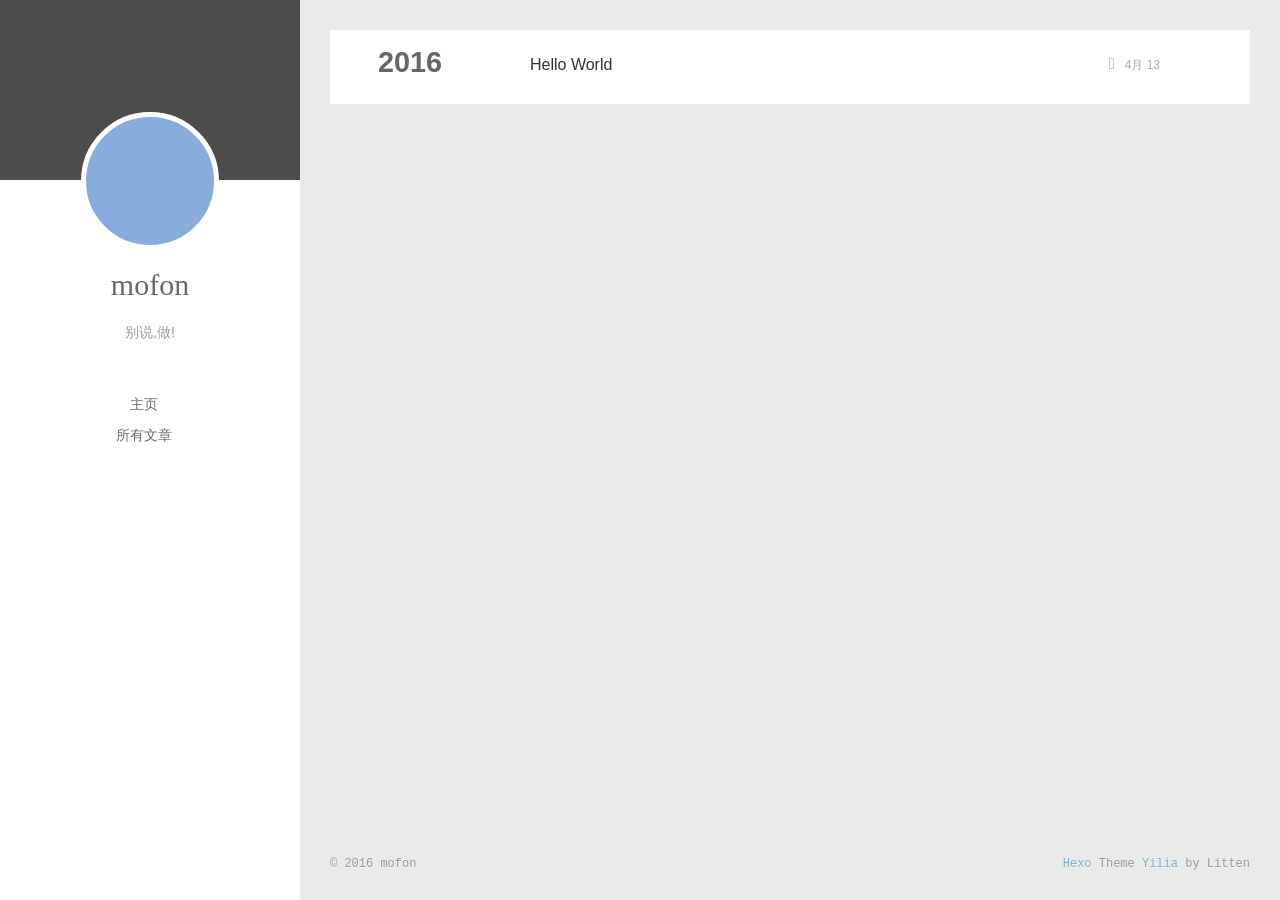
==== archives/index.html @ 3d0921af "Site updated: 2016-04-13 17:43:45" ====
<!DOCTYPE html>
<html>
<head>
  <meta charset="utf-8">
  
  <meta http-equiv="X-UA-Compatible" content="IE=edge" >
  <title>Archives | mofon Blog</title>
  <meta name="viewport" content="width=device-width, initial-scale=1, maximum-scale=1">
  <meta name="description">
<meta property="og:type" content="website">
<meta property="og:title" content="mofon Blog">
<meta property="og:url" content="http://www.mofon.top/archives/index.html">
<meta property="og:site_name" content="mofon Blog">
<meta property="og:description">
<meta name="twitter:card" content="summary">
<meta name="twitter:title" content="mofon Blog">
<meta name="twitter:description">
  
    <link rel="alternative" href="/atom.xml" title="mofon Blog" type="application/atom+xml">
  
  
    <link rel="icon" href="/img/head.jpg">
  
  <link rel="stylesheet" href="/css/style.css">
</head>

<body>
  <div id="container">
    <div class="left-col">
    <div class="overlay"></div>
<div class="intrude-less">
	<header id="header" class="inner">
		<a href="/" class="profilepic">
			
			<img lazy-src="/img/head.jpg" class="js-avatar">
			
		</a>

		<hgroup>
		  <h1 class="header-author"><a href="/">mofon</a></h1>
		</hgroup>

		
		<p class="header-subtitle">别说,做!</p>
		

		

		<div class="switch-area">
			<div class="switch-wrap">
				<section class="switch-part switch-part1">
					<nav class="header-menu">
						<ul>
						
							<li><a href="/">主页</a></li>
				        
							<li><a href="/archives">所有文章</a></li>
				        
						</ul>
					</nav>
					<nav class="header-nav">
						<div class="social">
							
						</div>
					</nav>
				</section>
				
				
				
				

				
			</div>
		</div>
	</header>				
</div>

    </div>
    <div class="mid-col">
      <nav id="mobile-nav">
  	<div class="overlay">
  		<div class="slider-trigger"></div>
  		<h1 class="header-author js-mobile-header hide">mofon</h1>
  	</div>
	<div class="intrude-less">
		<header id="header" class="inner">
			<div class="profilepic">
			
				<img lazy-src="/img/head.jpg" class="js-avatar">
			
			</div>
			<hgroup>
			  <h1 class="header-author">mofon</h1>
			</hgroup>
			
			<p class="header-subtitle">别说,做!</p>
			
			<nav class="header-menu">
				<ul>
				
					<li><a href="/">主页</a></li>
		        
					<li><a href="/archives">所有文章</a></li>
		        
		        <div class="clearfix"></div>
				</ul>
			</nav>
			<nav class="header-nav">
				<div class="social">
					
				</div>
			</nav>
		</header>				
	</div>
</nav>

      <div class="body-wrap">
  
  
    
    
      
      
      <section class="archives-wrap">
        <div class="archive-year-wrap">
          <a href="/archives/2016" class="archive-year">2016</a>
        </div>
        <div class="archives">
    
    <article class="archive-article archive-type-post">
  <div class="archive-article-inner">
    <header class="archive-article-header">
      	<div class="article-meta">
	      	<a href="/2016/04/13/hello-world/" class="archive-article-date">
  	<time datetime="2016-04-13T06:57:53.648Z" itemprop="datePublished">4月 13</time>
</a>
        </div>
    	 
  
    <h1 itemprop="name">
      <a class="archive-article-title" href="/2016/04/13/hello-world/">Hello World</a>
    </h1>
  

        <div class="article-info info-on-right">
          
          

        </div>
        <div class="clearfix"></div>
    </header>
  </div>
</article>
  
  
    </div></section>
  

    


</div>
      <footer id="footer">
  <div class="outer">
    <div id="footer-info">
    	<div class="footer-left">
    		&copy; 2016 mofon
    	</div>
      	<div class="footer-right">
      		<a href="http://hexo.io/" target="_blank">Hexo</a>  Theme <a href="https://github.com/litten/hexo-theme-yilia" target="_blank">Yilia</a> by Litten
      	</div>
    </div>
  </div>
</footer>
    </div>
    
  <link rel="stylesheet" href="/fancybox/jquery.fancybox.css">


<script>
	var yiliaConfig = {
		fancybox: true,
		mathjax: true,
		animate: true,
		isHome: false,
		isPost: false,
		isArchive: true,
		isTag: false,
		isCategory: false,
		open_in_new: false
	}
</script>
<script src="http://7.url.cn/edu/jslib/comb/require-2.1.6,jquery-1.9.1.min.js"></script>
<script src="/js/main.js"></script>






<script type="text/x-mathjax-config">
MathJax.Hub.Config({
    tex2jax: {
        inlineMath: [ ['$','$'], ["\\(","\\)"]  ],
        processEscapes: true,
        skipTags: ['script', 'noscript', 'style', 'textarea', 'pre', 'code']
    }
});

MathJax.Hub.Queue(function() {
    var all = MathJax.Hub.getAllJax(), i;
    for(i=0; i < all.length; i += 1) {
        all[i].SourceElement().parentNode.className += ' has-jax';                 
    }       
});
</script>

<script type="text/javascript" src="http://cdn.mathjax.org/mathjax/latest/MathJax.js?config=TeX-AMS-MML_HTMLorMML">
</script>


  </div>
</body>
</html>
---- css/style.css ----
body {
  width: 100%;
}
body:before,
body:after {
  content: "";
  display: table;
}
body:after {
  clear: both;
}
@font-face {
  font-family: 'FontAwesome';
  src: url("fonts/fontawesome-webfont.eot");
  src: url("fonts/fontawesome-webfont.eot?#iefix") format("embedded-opentype"), url("fonts/fontawesome-webfont.woff") format("woff"), url("fonts/fontawesome-webfont.ttf") format("truetype"), url("fonts/fontawesome-webfont.svgz#FontAwesomeRegular") format("svg"), url("fonts/fontawesome-webfont.svg#FontAwesomeRegular") format("svg");
  font-weight: normal;
  font-style: normal;
}
html,
body,
div,
span,
applet,
object,
iframe,
h1,
h2,
h3,
h4,
h5,
h6,
p,
blockquote,
pre,
a,
abbr,
acronym,
address,
big,
cite,
code,
del,
dfn,
em,
img,
ins,
kbd,
q,
s,
samp,
small,
strike,
strong,
sub,
sup,
tt,
var,
dl,
dt,
dd,
ol,
ul,
li,
fieldset,
form,
label,
legend,
table,
caption,
tbody,
tfoot,
thead,
tr,
th,
td {
  margin: 0;
  padding: 0;
  border: 0;
  outline: 0;
  font-weight: inherit;
  font-style: inherit;
  font-family: inherit;
  font-size: 100%;
  vertical-align: baseline;
}
body {
  line-height: 1;
  color: #000;
  background: #fff;
}
ol,
ul {
  list-style: none;
}
table {
  border-collapse: separate;
  border-spacing: 0;
  vertical-align: middle;
}
caption,
th,
td {
  text-align: left;
  font-weight: normal;
  vertical-align: middle;
}
a img {
  border: none;
}
ol {
  list-style: decimal;
  padding-left: 20px;
}
ul {
  list-style: none;
}
input,
button {
  margin: 0;
  padding: 0;
}
input::-moz-focus-inner,
button::-moz-focus-inner {
  border: 0;
  padding: 0;
}
@font-face {
  font-family: FontAwesome;
  font-style: normal;
  font-weight: normal;
  src: url("fonts/fontawesome-webfont.eot?v=#4.0.3");
  src: url("fonts/fontawesome-webfont.eot?#iefix&v=#4.0.3") format("embedded-opentype"), url("fonts/fontawesome-webfont.woff?v=#4.0.3") format("woff"), url("fonts/fontawesome-webfont.ttf?v=#4.0.3") format("truetype"), url("fonts/fontawesome-webfont.svg#fontawesomeregular?v=#4.0.3") format("svg");
}
html,
body,
#container {
  height: 100%;
}
body {
  font-family: "微软雅黑", "HelveticaNeue-Light", "Helvetica Neue Light", "Helvetica Neue", Helvetica, Arial, sans-serif;
  font-size: 16px;
  background: #fff;
  color: rgba(0,0,0,0.6);
  -webkit-overflow-scrolling: touch;
}
h1,
h2,
h3 {
  display: block;
}
h1 {
  font-size: 1.5em;
}
h2 {
  font-size: 1.3em;
}
h3 {
  font-size: 1.1em;
}
h4,
h5,
h6 {
  font-size: 1em;
}
a {
  text-decoration: none;
  outline-width: 0;
  color: #258fb8;
  outline: none;
}
.alignleft {
  float: left;
}
.alignright {
  float: right;
}
.clearfix {
  *zoom: 1;
}
.clearfix:after {
  content: "";
  display: table;
  clear: both;
}
.inner {
  width: 1000px;
  margin: 0 auto;
}
.hide {
  display: none;
}
@media screen and (max-width: 1040px) {
  .inner {
    width: 100%;
  }
}
#container {
  position: relative;
  min-height: 100%;
}
#container #mobile-nav {
  display: none;
}
#container #mobile-nav .overlay {
  height: 110px;
  position: absolute;
  width: 100%;
  background: #4d4d4d;
}
#container #mobile-nav .overlay.fixed {
  position: fixed;
  height: 42px;
  z-index: 99;
}
#container #mobile-nav #header {
  padding: 10px 0 0 0;
}
#container #mobile-nav #header .profilepic {
  display: block;
  position: relative;
  z-index: 100;
}
#container #mobile-nav #header .header-menu {
  height: auto;
  margin: 10px;
}
#container #mobile-nav #header .header-menu ul {
  text-align: center;
  cursor: default;
}
#container #mobile-nav #header .header-menu li {
  display: inline-block;
  margin: 3px;
}
#container .left-col {
  background: #fff;
  width: 300px;
  position: fixed;
  opacity: 1;
  -webkit-transition: all 0.2s ease-in;
  -moz-transition: all 0.2s ease-in;
  -ms-transition: all 0.2s ease-in;
  transition: all 0.2s ease-in;
  height: 100%;
}
#container .left-col .overlay {
  width: 100%;
  height: 180px;
  background-color: #000;
  position: absolute;
  opacity: 0.7;
}
#container .left-col .intrude-less {
  width: 76%;
  text-align: center;
  margin: 112px auto 0;
}
#container .mid-col {
  position: absolute;
  right: 0;
  min-height: 100%;
  background: #eaeaea;
  left: 300px;
  width: auto;
}
@media screen and (max-width: 800px) {
  #container .left-col {
    display: none;
  }
  #container .mid-col {
    left: 0;
  }
  #container #header .header-nav {
    position: relative;
  }
  #container .header-author.fixed {
    position: fixed;
    top: -13px;
    width: 100%;
    color: #ddd;
  }
  #container .overlay .slider-trigger {
    position: absolute;
    z-index: 101;
    bottom: 0;
    left: 0;
    width: 42px;
    height: 42px;
  }
  #container .overlay .slider-trigger:hover {
    background: #444;
  }
  #container .overlay .slider-trigger:before {
    color: #ddd;
    content: "\f00b";
    font: 16px FontAwesome;
    width: 16px;
    height: 16px;
    margin-left: 9px;
    margin-top: 14px;
    display: block;
  }
  #container .article-header {
    border-left: none;
    padding: 0;
    border-bottom: 1px dotted #ddd;
  }
  #container .article-header h1 {
    margin-bottom: 10px;
  }
  #container .header-subtitle {
    padding: 0 24px;
  }
  #container .article-info-index.article-info {
    padding-top: 10px;
    margin: 0;
    border-top: 1px solid #ddd;
  }
  #container .article-info-post.article-info {
    margin: 0;
    padding-top: 10px;
    border: none;
  }
  #container .article-more-link a {
    float: right;
  }
  #container #viewer-box .viewer-box-l {
    font-size: 14px;
  }
  #container .article {
    padding: 10px;
    margin: 10px;
    font-size: 14px;
  }
  #container .article .article-entry {
    padding-left: 0;
    padding-right: 0;
    padding-top: 10px;
  }
  #container .article .article-title {
    font-size: 18px;
    max-width: 185px;
    display: block;
    margin: 0;
  }
  #container .article .article-meta {
    width: auto;
    height: 30px;
    margin-top: -5px;
    position: ralative;
  }
  #container .article .article-meta .article-date {
    font-size: 12px;
    -webkit-border-radius: 0;
    border-radius: 0;
    color: #666;
    background: none;
    height: auto;
    padding: 0;
    margin: 0;
    width: 100%;
    text-align: left;
    margin-left: 10px;
  }
  #container .article .article-meta .article-date time {
    width: auto;
    float: right;
    margin-right: 10px;
  }
  #container .article .article-meta .article-tag-list {
    margin-top: 7px;
    position: absolute;
    right: 10px;
    top: 0;
  }
  #container .article .article-meta .article-tag-list:before {
    float: left;
    margin-top: 1px;
    left: 0;
  }
  #container .article .article-meta .article-tag-list .article-tag-list-item {
    float: left;
    padding-left: 0;
    width: auto;
    max-width: 83px;
  }
  #container .article .article-meta .article-category {
    margin-top: 7px;
    position: absolute;
    right: 10px;
    top: -30px;
  }
  #container .article .article-meta .article-category:before {
    float: left;
    margin-top: 1px;
    left: 15px;
  }
  #container .article .article-meta .article-category .article-category-link {
    max-width: 83px;
    width: auto;
    padding-left: 10px;
  }
  #container .article .article-nav-link-wrap {
    margin: 5px 0;
  }
  #container .article .article-nav-link-wrap strong {
    float: left;
    margin-right: 5px;
  }
  #container .article #article-nav-older {
    float: none;
    display: block;
  }
  #container .share {
    padding: 3px 10px;
  }
  #container .duoshuo {
    padding: 0 13px;
  }
  #container #disqus_thread {
    padding: 0 13px;
  }
  #container #mobile-nav {
    display: block;
  }
  #container #page-nav .extend {
    opacity: 1;
  }
  #container .instagram .open-ins {
    left: 2px;
    top: -30px;
    color: #aaa;
  }
  #container .info-on-right {
    float: initial;
  }
  #container .archives-wrap {
    margin: 10px 10px 0px;
    padding: 10px;
  }
  #container .archives-wrap .archive-article-title {
    font-size: 14px;
  }
  #container .archives-wrap .archive-year-wrap {
    position: relative;
    padding: 0 0 0 0;
  }
  #container .archives-wrap .archive-year-wrap a {
    padding: 0 0 0 0;
  }
  #container .archives-wrap .article-meta .archive-article-date {
    font-size: 12px;
    margin-right: 10px;
    margin-top: -5px;
  }
  #container .archives-wrap .article-meta .article-tag-list-link {
    font-size: 12px;
  }
  #container .archives .archive-article {
    padding: 10px 0;
    margin-left: 0;
  }
  #container #footer .footer-left {
    float: initial;
    margin-bottom: 10px;
  }
  #container #footer .footer-right {
    float: initial;
  }
}
.header-author {
  text-align: center;
  margin: 0.67em 0;
  font-family: Roboto, "Roboto", serif;
  font-size: 30px;
  -webkit-transition: 0.3s;
  -moz-transition: 0.3s;
  -ms-transition: 0.3s;
  transition: 0.3s;
}
#header {
  width: 100%;
}
#header a {
  color: #696969;
}
#header a:hover {
  color: #b0a0aa;
}
#header .profilepic {
  text-align: center;
  display: block;
  border: 5px solid #fff;
  -webkit-border-radius: 300px;
  border-radius: 300px;
  width: 128px;
  height: 128px;
  margin: 0 auto;
  position: relative;
  overflow: hidden;
  background: #88acdb;
  -webkit-transition: all 0.2s ease-in;
  display: -webkit-box;
  -webkit-box-orient: horizontal;
  -webkit-box-pack: center;
  -webkit-box-align: center;
  text-align: center;
}
#header .profilepic img {
  width: 20%;
  height: 20%;
  -webkit-border-radius: 300px;
  border-radius: 300px;
  opacity: 0;
  -webkit-transition: all 0.2s ease-in;
}
#header .profilepic img.show {
  width: 100%;
  height: 100%;
  opacity: 1;
}
#header .header-subtitle {
  text-align: center;
  color: #999;
  font-size: 14px;
  line-height: 25px;
  overflow: hidden;
  text-overflow: ellipsis;
  display: -webkit-box;
  -webkit-line-clamp: 2;
  -webkit-box-orient: vertical;
}
#header .header-menu {
  font-weight: 300;
  line-height: 31px;
  cursor: pointer;
  text-transform: uppercase;
  float: none;
  min-height: 150px;
  margin-left: -12px;
  text-align: center;
  display: -webkit-box;
  -webkit-box-orient: horizontal;
  -webkit-box-pack: center;
  -webkit-box-align: center;
}
#header .header-menu li {
  cursor: default;
}
#header .header-menu li a {
  font-size: 14px;
  min-width: 300px;
}
#header .switch-area {
  position: relative;
  width: 100%;
  overflow: hidden;
  min-height: 500px;
  font-size: 14px;
}
#header .switch-area .switch-wrap {
  -webkit-transition: -webkit-transform 0.3s ease-in;
  -moz-transition: -moz-transform 0.3s ease-in;
  -ms-transition: -ms-transform 0.3s ease-in;
  transition: transform 0.3s ease-in;
  position: relative;
}
#header .turn-left {
  -webkit-transform: translate(-100%, 0);
  -moz-transform: translate(-100%, 0);
  -ms-transform: translate(-100%, 0);
  transform: translate(-100%, 0);
}
#header .header-nav {
  width: 100%;
  position: absolute;
  -webkit-transition: -webkit-transform 0.3s ease-in;
  -moz-transition: -moz-transform 0.3s ease-in;
  -ms-transition: -ms-transform 0.3s ease-in;
  transition: transform 0.3s ease-in;
}
#header .header-nav .social {
  margin-right: 15px;
  margin-top: 10px;
  text-align: center;
}
#header .header-nav .social a {
  -webkit-border-radius: 50%;
  border-radius: 50%;
  display: -moz-inline-stack;
  display: inline-block;
  vertical-align: middle;
  *vertical-align: auto;
  zoom: 1;
  *display: inline;
  text-indent: -9999px;
  margin: 0 8px 15px 8px;
  opacity: 0.7;
  width: 28px;
  height: 28px;
  -webkit-transition: 0.3s;
  -moz-transition: 0.3s;
  -ms-transition: 0.3s;
  transition: 0.3s;
}
#header .header-nav .social a:hover {
  opacity: 1;
}
#header .header-nav .social a:last-of-type {
  margin-right: 0;
}
#header .header-nav .social a.weibo {
  background: url("/img/weibo.png") center no-repeat #aaf;
  border: 1px solid #aaf;
}
#header .header-nav .social a.weibo:hover {
  border: 1px solid #aaf;
}
#header .header-nav .social a.rss {
  background: url("/img/rss.png") center no-repeat #ef7522;
  border: 1px solid #ef7522;
}
#header .header-nav .social a.rss:hover {
  border: 1px solid #cf5d0f;
}
#header .header-nav .social a.github {
  background: url("/img/github.png") center no-repeat #afb6ca;
  border: 1px solid #afb6ca;
}
#header .header-nav .social a.github:hover {
  border: 1px solid #909ab6;
}
#header .header-nav .social a.facebook {
  background: url("/img/facebook.png") center no-repeat #3b5998;
  border: 1px solid #3b5998;
}
#header .header-nav .social a.facebook:hover {
  border: 1px solid #2d4373;
}
#header .header-nav .social a.google {
  background: url("/img/google.png") center no-repeat #c83d20;
  border: 1px solid #c83d20;
}
#header .header-nav .social a.google:hover {
  border: 1px solid #9c3019;
}
#header .header-nav .social a.twitter {
  background: url("/img/twitter.png") center no-repeat #55cff8;
  border: 1px solid #55cff8;
}
#header .header-nav .social a.twitter:hover {
  border: 1px solid #24c1f6;
}
#header .header-nav .social a.linkedin {
  background: url("/img/linkedin.png") center no-repeat #005a87;
  border: 1px solid #005a87;
}
#header .header-nav .social a.linkedin:hover {
  border: 1px solid #006b98;
}
#header .header-nav .social a.zhihu {
  background: url("/img/zhihu.png") center no-repeat #0078d8;
  border: 1px solid #0078d8;
}
#header .header-nav .social a.zhihu:hover {
  border: 1px solid #0078d8;
}
#header .header-nav .social a.douban {
  background: url("/img/douban.png") center no-repeat #06c611;
  border: 1px solid #06c611;
}
#header .header-nav .social a.douban:hover {
  border: 1px solid #06c611;
}
#header .header-nav .social a.mail {
  background: url("/img/mail.png") center no-repeat #005a87;
  border: 1px solid #005a87;
}
#header .header-nav .social a.mail:hover {
  border: 1px solid #006b98;
}
#header .switch-part {
  width: 100%;
  position: absolute;
}
#header .switch-part1 {
  left: 0;
}
#header .switch-part2 {
  left: 100%;
  top: 20px;
  overlay-x: hidden;
  overflow-y: auto;
  max-height: 200px;
}
#header .switch-part3 {
  left: 200%;
  line-height: 30px;
}
#header .switch-part3 .switch-friends-link {
  margin-right: 9px;
  -webkit-border-radius: 3px;
  border-radius: 3px;
  padding: 5px;
}
#header .switch-part3 .switch-friends-link:hover {
  background: #88acdb;
  color: #fff;
}
#header .switch-part4 {
  left: 300%;
  text-align: left;
  line-height: 30px;
}
.duoshuo {
  padding: 0 40px;
}
#disqus_thread {
  padding: 0 40px;
}
.archives-wrap {
  position: relative;
  margin: 0 30px;
  padding-right: 60px;
  border-bottom: 1px solid #eee;
  background: #fff;
}
.archives-wrap:first-child {
  margin-top: 30px;
}
.archives-wrap:last-child {
  margin-bottom: 80px;
}
.archives-wrap .archive-year-wrap {
  line-height: 35px;
  width: 200px;
  position: absolute;
  padding-top: 15px;
  font-size: 1.8em;
}
.archives-wrap .archive-year-wrap a {
  color: #666;
  font-weight: bold;
  padding-left: 48px;
}
.archives {
  position: relative;
}
.archives .article-info {
  border: none;
}
.archives .archive-article {
  margin-left: 200px;
  padding: 20px 0;
  border-bottom: 1px solid #eee;
  border-top: 1px solid #fff;
  position: relative;
}
.archives .archive-article:first-child {
  border-top: none;
}
.archives .archive-article:last-child {
  border-bottom: none;
}
.archives .archive-article-title {
  font-size: 16px;
  color: #333;
  -webkit-transition: color 0.3s;
  -moz-transition: color 0.3s;
  -ms-transition: color 0.3s;
  transition: color 0.3s;
}
.archives .archive-article-title:hover {
  color: #657b83;
}
.archives .archive-article-title span {
  display: block;
  color: #a8a8a8;
  font-size: 12px;
  line-height: 14px;
  height: 7px;
  padding-left: 2px;
}
.archives .archive-article-title span:before {
  display: inline-block;
  content: "“";
  font-family: serif;
  font-size: 30px;
  float: left;
  margin: 4px 4px 0 -12px;
  color: #c8c8c8;
}
.archive-article-inner .archive-article-header {
  position: relative;
}
.archive-article-inner .article-meta {
  position: relative;
  float: right;
  margin-top: -10px;
  color: #555;
  background: none;
  text-align: right;
  width: auto;
}
.archive-article-inner .article-meta .article-date time {
  color: #aaa;
}
.archive-article-inner .article-meta .archive-article-date,
.archive-article-inner .article-meta .article-tag-list {
  margin-right: 30px;
  display: -moz-inline-stack;
  display: inline-block;
  vertical-align: middle;
  zoom: 1;
  color: #666;
  font-size: 14px;
}
.archive-article-inner .article-meta .archive-article-date {
  cursor: default;
  font-size: 12px;
  margin-bottom: 5px;
  margin-top: -10px;
}
.archive-article-inner .article-meta .archive-article-date time:before {
  content: "\f073";
  color: #999;
  position: relative;
  margin-right: 10px;
  font: 16px FontAwesome;
}
.archive-article-inner .article-meta .article-category:before {
  float: left;
  margin-top: 1px;
  left: 15px;
}
.archive-article-inner .article-meta .article-category .article-category-link {
  width: auto;
  max-width: 83px;
  padding-left: 10px;
}
.archive-article-inner .article-meta .article-tag-list {
  margin-top: 0px;
}
.archive-article-inner .article-meta .article-tag-list:before {
  left: 15px;
}
.archive-article-inner .article-meta .article-tag-list .article-tag-list-item {
  display: inline-block;
  width: auto;
  max-width: 83px;
  padding-left: 8px;
  font-size: 12px;
}
.body-wrap {
  margin-bottom: 80px;
}
.article {
  margin: 30px;
  position: relative;
  border: 1px solid #ddd;
  background: #fff;
  -webkit-transition: all 0.2s ease-in;
}
.article.show {
  visibility: visible;
  -webkit-animation: cd-bounce-1 0.6s;
  -moz-animation: cd-bounce-1 0.6s;
  -webkit-animation: cd-bounce-1 0.6s;
  -moz-animation: cd-bounce-1 0.6s;
  -ms-animation: cd-bounce-1 0.6s;
  animation: cd-bounce-1 0.6s;
}
.article.hidden {
  visibility: hidden;
}
.article img {
  max-width: 100%;
}
@-webkit-keyframes cd-bounce-1 {
  0% {
    opacity: 0;
    -webkit-transform: scale(1);
  }
  60% {
    opacity: 1;
    -webkit-transform: scale(1.01);
  }
  100% {
    -webkit-transform: scale(1);
  }
}
@-moz-keyframes cd-bounce-1 {
  0% {
    opacity: 0;
    -moz-transform: scale(1);
  }
  60% {
    opacity: 1;
    -moz-transform: scale(1.01);
  }
  100% {
    -moz-transform: scale(1);
  }
}
.article-index {
  margin-left: 200px;
  padding: 15px 0;
  margin-right: 75px;
}
.article-index .brief {
  display: block;
  color: #a8a8a8;
  font-size: 12px;
  line-height: 14px;
  height: 7px;
  padding-left: 2px;
}
.article-index .brief:before {
  display: inline-block;
  content: "“";
  font-family: serif;
  font-size: 30px;
  float: left;
  margin: 4px 4px 0 -12px;
  color: #c8c8c8;
}
.article-title {
  color: #696969;
  margin-left: 0px;
  font-weight: 300;
  line-height: 35px;
  margin-bottom: 20px;
  font-size: 26px;
  -webkit-transition: color 0.3s;
  -moz-transition: color 0.3s;
  -o-transition: color 0.3s;
  -webkit-transition: color 0.3s;
  -moz-transition: color 0.3s;
  -ms-transition: color 0.3s;
  transition: color 0.3s;
}
.article-title:hover {
  color: #b0a0aa;
}
.article-inner {
  position: relative;
  margin-bottom: 20px;
}
.article-header {
  border-left: 5px solid;
  padding: 15px 0px 15px 25px;
}
.article-info.info-on-right {
  margin: 10px 0 0 0;
  float: right;
}
.article-info-index.article-info {
  padding-top: 20px;
  margin: 30px 30px 0 30px;
  border-top: 1px solid #ddd;
}
.article-info-post.article-info {
  padding: 0;
  border: none;
  margin: -30px 0 20px 30px;
}
.article-entry {
  line-height: 1.8em;
  padding-right: 30px;
  padding-left: 30px;
}
.article-entry p {
  margin-top: 10px;
}
.article-entry p code,
.article-entry li code {
  padding: 1px 3px;
  margin: 0 3px;
  background: #ddd;
  border: 1px solid #ccc;
  font-family: Menlo, Monaco, "Andale Mono", "lucida console", "Courier New", monospace;
  word-wrap: break-word;
  font-size: 14px;
}
.article-entry blockquote {
  background: #ddd;
  border-left: 5px solid #ccc;
  padding: 15px 20px;
  margin-top: 10px;
  border-left: 5px solid #657b83;
  background: #f6f6f6;
}
.article-entry blockquote p {
  margin-top: 0;
}
.article-entry em {
  font-style: italic;
}
.article-entry ul li:before {
  content: "";
  width: 6px;
  height: 6px;
  border: 1px solid #999;
  -webkit-border-radius: 10px;
  border-radius: 10px;
  background: #aaa;
  display: inline-block;
  margin-right: 10px;
  float: left;
  margin-top: 12px;
}
.article-entry ul,
.article-entry ol {
  font-size: 14px;
  margin: 10px 0px;
}
.article-entry li ul,
.article-entry li ol {
  margin-left: 30px;
}
.article-entry li ul li:before,
.article-entry li ol li:before {
  content: "";
  background: #dedede;
}
.article-entry h1 {
  margin-top: 30px;
}
.article-entry h2 {
  margin-top: 20px;
  font-weight: 300;
  color: #574c4c;
  padding-bottom: 5px;
  border-bottom: 1px solid #ddd;
}
.article-entry h3,
.article-entry h4,
.article-entry h5,
.article-entry h6 {
  margin-top: 20px;
  font-weight: 300;
  color: #574c4c;
  padding-bottom: 5px;
  border-bottom: 1px solid #ddd;
}
.article-entry video {
  max-width: 100%;
}
.article-entry strong {
  font-weight: bold;
}
.article-entry .caption {
  display: block;
  font-size: 0.8em;
  color: #aaa;
}
.article-entry hr {
  height: 0;
  margin-top: 20px;
  margin-bottom: 20px;
  border-left: 0;
  border-right: 0;
  border-top: 1px solid #ddd;
  border-bottom: 1px solid #fff;
}
.article-entry pre {
  font-size: 1/0.9em;
  line-height: 1.5;
  margin-top: 10px;
  padding: 5px 15px;
  overflow-x: auto;
  color: #657b83;
  font-size: 10px;
  border: 1px solid #ccc;
  text-shadow: 0 1px #444;
  font-family: Menlo, Monaco, "Andale Mono", "lucida console", "Courier New", monospace;
}
.article-entry pre code {
  font-size: 14px;
}
.article-entry table {
  width: 100%;
  border: 1px solid #dedede;
  margin: 15px 0;
  border-collapse: collapse;
}
.article-entry table tr,
.article-entry table td {
  height: 35px;
}
.article-entry table thead tr {
  background: #f8f8f8;
}
.article-entry table tbody tr:hover {
  background: #efefef;
}
.article-entry table td,
.article-entry table th {
  border: 1px solid #dedede;
  padding: 0 10px;
}
.article-entry figure table {
  border: none;
  width: auto;
  margin: 0;
}
.article-entry figure table tbody tr:hover {
  background: none;
}
.article-meta {
  width: 150px;
  font-size: 14;
  text-align: right;
  position: absolute;
  right: 0;
  top: 23px;
  text-align: center;
  z-index: 1;
}
.article-meta time {
  color: #aaa;
}
.article-meta time:before {
  color: #999;
  content: "\f073";
  font: 17px FontAwesome;
  margin-right: 10px;
}
.article-more-link {
  margin-top: 5px;
  text-align: right;
}
.article-more-link a {
  background: #4d4d4d;
  color: #fff;
  font-size: 12px;
  padding: 2px 8px 4px;
  line-height: 16px;
  -webkit-border-radius: 2px;
  -moz-border-radius: 2px;
  -webkit-border-radius: 2px;
  border-radius: 2px;
  -webkit-transition: background 0.3s;
  -moz-transition: background 0.3s;
  -ms-transition: background 0.3s;
  transition: background 0.3s;
}
.article-more-link a:hover {
  background: #3c3c3c;
}
.article-more-link a.hidden {
  visibility: hidden;
}
#article-nav {
  margin: 80px 0 30px 0;
  padding-bottom: 10px;
}
#article-nav .article-nav-link-wrap {
  margin: 0px 30px 0px 30px;
  font-size: 14px;
  color: #333;
}
#article-nav .article-nav-link-wrap .article-nav-title {
  display: inline-block;
  font-size: 12px;
  color: #aaa;
  -webkit-transition: color 0.3s;
  -moz-transition: color 0.3s;
  -ms-transition: color 0.3s;
  transition: color 0.3s;
}
#article-nav .article-nav-link-wrap strong {
  background: #ddd;
  color: #fff;
  -webkit-border-radius: 100%;
  border-radius: 100%;
  width: 15px;
  height: 15px;
  display: inline-block;
  text-align: center;
  -webkit-transition: background 0.3s;
  -moz-transition: background 0.3s;
  -ms-transition: background 0.3s;
  transition: background 0.3s;
}
#article-nav .article-nav-link-wrap:hover strong {
  background: #4d4d4d;
}
#article-nav .article-nav-link-wrap:hover .article-nav-title {
  color: #4d4d4d;
}
#article-nav #article-nav-older {
  float: right;
}
@-moz-keyframes cd-bounce-1 {
  0% {
    opacity: 0;
    -webkit-transform: scale(1);
    -moz-transform: scale(1);
    -ms-transform: scale(1);
    -o-transform: scale(1);
    -webkit-transform: scale(1);
    -moz-transform: scale(1);
    -ms-transform: scale(1);
    transform: scale(1);
  }
  60% {
    opacity: 1;
    -webkit-transform: scale(1.01);
    -moz-transform: scale(1.01);
    -ms-transform: scale(1.01);
    -o-transform: scale(1.01);
    -webkit-transform: scale(1.01);
    -moz-transform: scale(1.01);
    -ms-transform: scale(1.01);
    transform: scale(1.01);
  }
  100% {
    -webkit-transform: scale(1);
    -moz-transform: scale(1);
    -ms-transform: scale(1);
    -o-transform: scale(1);
    -webkit-transform: scale(1);
    -moz-transform: scale(1);
    -ms-transform: scale(1);
    transform: scale(1);
  }
}
@-webkit-keyframes cd-bounce-1 {
  0% {
    opacity: 0;
    -webkit-transform: scale(1);
    -moz-transform: scale(1);
    -ms-transform: scale(1);
    -o-transform: scale(1);
    -webkit-transform: scale(1);
    -moz-transform: scale(1);
    -ms-transform: scale(1);
    transform: scale(1);
  }
  60% {
    opacity: 1;
    -webkit-transform: scale(1.01);
    -moz-transform: scale(1.01);
    -ms-transform: scale(1.01);
    -o-transform: scale(1.01);
    -webkit-transform: scale(1.01);
    -moz-transform: scale(1.01);
    -ms-transform: scale(1.01);
    transform: scale(1.01);
  }
  100% {
    -webkit-transform: scale(1);
    -moz-transform: scale(1);
    -ms-transform: scale(1);
    -o-transform: scale(1);
    -webkit-transform: scale(1);
    -moz-transform: scale(1);
    -ms-transform: scale(1);
    transform: scale(1);
  }
}
@-o-keyframes cd-bounce-1 {
  0% {
    opacity: 0;
    -webkit-transform: scale(1);
    -moz-transform: scale(1);
    -ms-transform: scale(1);
    -o-transform: scale(1);
    -webkit-transform: scale(1);
    -moz-transform: scale(1);
    -ms-transform: scale(1);
    transform: scale(1);
  }
  60% {
    opacity: 1;
    -webkit-transform: scale(1.01);
    -moz-transform: scale(1.01);
    -ms-transform: scale(1.01);
    -o-transform: scale(1.01);
    -webkit-transform: scale(1.01);
    -moz-transform: scale(1.01);
    -ms-transform: scale(1.01);
    transform: scale(1.01);
  }
  100% {
    -webkit-transform: scale(1);
    -moz-transform: scale(1);
    -ms-transform: scale(1);
    -o-transform: scale(1);
    -webkit-transform: scale(1);
    -moz-transform: scale(1);
    -ms-transform: scale(1);
    transform: scale(1);
  }
}
@keyframes cd-bounce-1 {
  0% {
    opacity: 0;
    -webkit-transform: scale(1);
    -moz-transform: scale(1);
    -ms-transform: scale(1);
    -o-transform: scale(1);
    -webkit-transform: scale(1);
    -moz-transform: scale(1);
    -ms-transform: scale(1);
    transform: scale(1);
  }
  60% {
    opacity: 1;
    -webkit-transform: scale(1.01);
    -moz-transform: scale(1.01);
    -ms-transform: scale(1.01);
    -o-transform: scale(1.01);
    -webkit-transform: scale(1.01);
    -moz-transform: scale(1.01);
    -ms-transform: scale(1.01);
    transform: scale(1.01);
  }
  100% {
    -webkit-transform: scale(1);
    -moz-transform: scale(1);
    -ms-transform: scale(1);
    -o-transform: scale(1);
    -webkit-transform: scale(1);
    -moz-transform: scale(1);
    -ms-transform: scale(1);
    transform: scale(1);
  }
}
.archives-wrap {
  position: relative;
  margin: 0 30px;
  padding-right: 60px;
  border-bottom: 1px solid #eee;
  background: #fff;
}
.archives-wrap:first-child {
  margin-top: 30px;
}
.archives-wrap:last-child {
  margin-bottom: 80px;
}
.archives-wrap .archive-year-wrap {
  line-height: 35px;
  width: 200px;
  position: absolute;
  padding-top: 15px;
  font-size: 1.8em;
}
.archives-wrap .archive-year-wrap a {
  color: #666;
  font-weight: bold;
  padding-left: 48px;
}
.archives {
  position: relative;
}
.archives .article-info {
  border: none;
}
.archives .archive-article {
  margin-left: 200px;
  padding: 20px 0;
  border-bottom: 1px solid #eee;
  border-top: 1px solid #fff;
  position: relative;
}
.archives .archive-article:first-child {
  border-top: none;
}
.archives .archive-article:last-child {
  border-bottom: none;
}
.archives .archive-article-title {
  font-size: 16px;
  color: #333;
  -webkit-transition: color 0.3s;
  -moz-transition: color 0.3s;
  -ms-transition: color 0.3s;
  transition: color 0.3s;
}
.archives .archive-article-title:hover {
  color: #657b83;
}
.archives .archive-article-title span {
  display: block;
  color: #a8a8a8;
  font-size: 12px;
  line-height: 14px;
  height: 7px;
  padding-left: 2px;
}
.archives .archive-article-title span:before {
  display: inline-block;
  content: "“";
  font-family: serif;
  font-size: 30px;
  float: left;
  margin: 4px 4px 0 -12px;
  color: #c8c8c8;
}
.archive-article-inner .archive-article-header {
  position: relative;
}
.archive-article-inner .article-meta {
  position: relative;
  float: right;
  margin-top: -10px;
  color: #555;
  background: none;
  text-align: right;
  width: auto;
}
.archive-article-inner .article-meta .article-date time {
  color: #aaa;
}
.archive-article-inner .article-meta .archive-article-date,
.archive-article-inner .article-meta .article-tag-list {
  margin-right: 30px;
  display: -moz-inline-stack;
  display: inline-block;
  vertical-align: middle;
  zoom: 1;
  color: #666;
  font-size: 14px;
}
.archive-article-inner .article-meta .archive-article-date {
  cursor: default;
  font-size: 12px;
  margin-bottom: 5px;
  margin-top: -10px;
}
.archive-article-inner .article-meta .archive-article-date time:before {
  content: "\f073";
  color: #999;
  position: relative;
  margin-right: 10px;
  font: 16px FontAwesome;
}
.archive-article-inner .article-meta .article-category:before {
  float: left;
  margin-top: 1px;
  left: 15px;
}
.archive-article-inner .article-meta .article-category .article-category-link {
  width: auto;
  max-width: 83px;
  padding-left: 10px;
}
.archive-article-inner .article-meta .article-tag-list {
  margin-top: 0px;
}
.archive-article-inner .article-meta .article-tag-list:before {
  left: 15px;
}
.archive-article-inner .article-meta .article-tag-list .article-tag-list-item {
  display: inline-block;
  width: auto;
  max-width: 83px;
  padding-left: 8px;
  font-size: 12px;
}
.article-entry pre,
.article-entry .highlight {
  background: #272822;
  margin: 10px 0;
  padding: 10px 10px;
  overflow: auto;
  color: #4c4c4c;
  line-height: 22.400000000000002px;
}
.article-entry .highlight .gutter pre,
.article-entry .gist .gist-file .gist-data .line-numbers {
  color: #666;
}
.article-entry pre,
.article-entry code {
  font-family: "Source Code Pro", Consolas, Monaco, Menlo, Consolas, monospace;
}
.article-entry code {
  background: #eee;
  padding: 0 0.3em;
  border: none;
}
.article-entry pre {
  color: #fff;
}
.article-entry pre code {
  background: none;
  text-shadow: none;
  padding: 0;
  color: #fff;
}
.article-entry .highlight {
  -webkit-border-radius: 4px;
  border-radius: 4px;
}
.article-entry .highlight pre {
  border: none;
  margin: 0;
  padding: 0;
}
.article-entry .highlight table {
  margin: 0;
  width: auto;
}
.article-entry .highlight td {
  border: none;
  padding: 0;
}
.article-entry .highlight figcaption {
  font-size: 0.85em;
  color: highlight-comment;
  line-height: 1em;
  margin-bottom: 1em;
}
.article-entry .highlight figcaption:before,
.article-entry .highlight figcaption:after {
  content: "";
  display: table;
}
.article-entry .highlight figcaption:after {
  clear: both;
}
.article-entry .highlight figcaption a {
  float: right;
}
.article-entry .highlight .gutter pre {
  text-align: right;
  padding-right: 20px;
}
.article-entry .highlight .gutter pre .line {
  text-shadow: none;
}
.article-entry .highlight .line {
  font-size: 15px;
  height: 15px;
}
.article-entry .gist {
  margin: 0 -20px;
  border-style: solid;
  border-color: #ddd;
  border-width: 1px 0;
  background: #272822;
  padding: 15px 20px 15px 0;
}
.article-entry .gist .gist-file {
  border: none;
  font-family: "Source Code Pro", Consolas, Monaco, Menlo, Consolas, monospace;
  margin: 0;
}
.article-entry .gist .gist-file .gist-data {
  background: none;
  border: none;
}
.article-entry .gist .gist-file .gist-data .line-numbers {
  background: none;
  border: none;
  padding: 0 20px 0 0;
}
.article-entry .gist .gist-file .gist-data .line-data {
  padding: 0 !important;
}
.article-entry .gist .gist-file .highlight {
  margin: 0;
  padding: 0;
  border: none;
}
.article-entry .gist .gist-file .gist-meta {
  background: #272822;
  color: highlight-comment;
  font: 0.85em "Helvetica Neue", Helvetica, Arial, sans-serif;
  text-shadow: 0 0;
  padding: 0;
  margin-top: 1em;
  margin-left: 20px;
}
.article-entry .gist .gist-file .gist-meta a {
  color: #258fb8;
  font-weight: normal;
}
.article-entry .gist .gist-file .gist-meta a:hover {
  text-decoration: underline;
}
pre .comment {
  color: #75715e;
}
pre .keyword,
pre .function .keyword,
pre .class .params {
  color: #66d9ef;
}
pre .tag,
pre .doctype,
pre .params,
pre .function,
pre .css .value {
  color: #fff;
}
pre .css ~ * .tag,
pre .title,
pre .at_rule,
pre .at_rule .keyword,
pre .preprocessor,
pre .preprocessor .keyword {
  color: #f92672;
}
pre .attribute,
pre .built_in,
pre .class,
pre .css ~ * .class,
pre .function .title {
  color: #a6e22e;
}
pre .value,
pre .string {
  color: #e6db74;
}
pre .number {
  color: #7163d7;
}
pre .id,
pre .css ~ * .id {
  color: #fd971f;
}
#footer {
  font-size: 12px;
  font-family: Menlo, Monaco, "Andale Mono", "lucida console", "Courier New", monospace;
  text-shadow: 0 1px #fff;
  position: absolute;
  bottom: 30px;
  opacity: 0.6;
  width: 100%;
  text-align: center;
}
#footer .outer {
  padding: 0 30px;
}
.footer-left {
  float: left;
}
.footer-right {
  float: right;
}
.share {
  padding: 0px 75px 30px 40px;
  margin-bottom: 15px;
}
.back_home {
  float: right;
}
.back_home a {
  font-weight: bold;
  margin-left: 10px;
}
.back_home a:hover {
  color: #6e6e6e;
}
#page-nav {
  text-align: center;
  margin-top: 30px;
}
#page-nav .page-number {
  width: 20px;
  height: 20px;
  background: #4d4d4d;
  -webkit-border-radius: 50%;
  -moz-border-radius: 50%;
  -webkit-border-radius: 50%;
  border-radius: 50%;
  display: inline-block;
  color: #fff;
  line-height: 20px;
  font-size: 12px;
  margin: 0 3px 30px;
}
#page-nav .page-number:hover {
  background: #5e5e5e;
}
#page-nav .current {
  background: #88acdb;
  cursor: default;
}
#page-nav .current:hover {
  background: #88acdb;
}
#page-nav .extend {
  color: #4d4d4d;
  margin: 0 27px;
  opacity: 0;
}
#page-nav .extend:hover {
  color: #5e5e5e;
}
#page-nav:hover .extend {
  opacity: 1;
}
#post-instagram {
  padding: 30px;
}
#post-instagram .article-entry {
  padding-right: 0;
}
.instagram {
  position: relative;
  min-height: 500px;
}
.instagram .open-ins {
  display: block;
  padding: 10px 0;
  position: absolute;
  right: 28px;
  top: -75px;
  color: #333;
}
.instagram .open-ins:hover {
  color: #657b83;
}
.instagram .year {
  display: inline;
}
.instagram .album h1 em {
  font-style: normal;
  font-size: 14px;
  margin-left: 10px;
}
.instagram .album ul {
  min-height: 149px;
  padding-top: 17px;
  border-bottom: 1px solid #ddd;
  list-style: none;
}
.instagram .album li {
  position: relative;
  display: inline-block;
  min-width: 157px;
  margin: 0;
}
.instagram .album li:before {
  display: none;
}
.instagram .album div.img-box {
  position: relative;
  margin: 0 20px 10px;
  -webkit-box-shadow: 0 1px 0 rgba(255,255,255,0.4), 0 1px 0 1px rgba(255,255,255,0.1);
  -moz-box-shadow: 0 1px 0 rgba(255,255,255,0.4), 0 1px 0 1px rgba(255,255,255,0.1);
  -webkit-box-shadow: 0 1px 0 rgba(255,255,255,0.4), 0 1px 0 1px rgba(255,255,255,0.1);
  box-shadow: 0 1px 0 rgba(255,255,255,0.4), 0 1px 0 1px rgba(255,255,255,0.1);
}
.instagram .album div.img-box .img-bg {
  position: absolute;
  top: 0;
  left: 0;
  bottom: 0px;
  width: 100%;
  margin: -5px;
  padding: 5px;
  background: rgba(204,204,204,0.8);
  -webkit-box-shadow: 0 0 0 1px rgba(0,0,0,0.04), 0 1px 5px rgba(0,0,0,0.1);
  -moz-box-shadow: 0 0 0 1px rgba(0,0,0,0.04), 0 1px 5px rgba(0,0,0,0.1);
  -webkit-box-shadow: 0 0 0 1px rgba(0,0,0,0.04), 0 1px 5px rgba(0,0,0,0.1);
  box-shadow: 0 0 0 1px rgba(0,0,0,0.04), 0 1px 5px rgba(0,0,0,0.1);
  -webkit-transition: all 0.15s ease-out 0.1s;
  -moz-transition: all 0.15s ease-out 0.1s;
  -o-transition: all 0.15s ease-out 0.1s;
  -webkit-transition: all 0.15s ease-out 0.1s;
  -moz-transition: all 0.15s ease-out 0.1s;
  -ms-transition: all 0.15s ease-out 0.1s;
  transition: all 0.15s ease-out 0.1s;
  opacity: 0.2;
  cursor: pointer;
  display: block;
}
.instagram .album div.img-box .img-bg:hover {
  opacity: 0;
}
.instagram .album div.img-box img {
  width: 100%;
  height: auto;
  display: block;
}
@media screen and (max-width: 600px) {
  .instagram .album ul {
    margin-left: 0;
    padding: 0;
    text-align: center;
  }
  .instagram .album li {
    max-width: 300px;
  }
  .instagram .album div.img-box {
    margin: 0;
  }
}
.switch-btn {
  margin-left: 74px;
  margin-top: 23px;
  position: relative;
  width: 70px;
  text-align: center;
}
.switch-btn .tips-box {
  position: relative;
}
.switch-btn .tips-box .tips-arrow {
  width: 0;
  height: 0;
  border-left: 5px solid transparent;
  border-right: 5px solid transparent;
  border-bottom: 6px solid #000;
  opacity: 0.8;
  position: absolute;
  top: -6px;
  left: 30px;
}
.switch-btn .tips-box .tips-inner {
  padding: 5px 8px 4px 8px;
  background-color: #000;
  color: #fff;
  width: 80px;
  text-align: center;
  -webkit-border-radius: 3px;
  border-radius: 3px;
  opacity: 0.8;
  position: absolute;
  z-index: 99;
  left: -13px;
}
.switch-btn .tips-box .tips-inner li {
  padding: 4px 0;
  cursor: pointer;
  font-size: 13px;
  color: #ddd;
}
.switch-btn .tips-box .tips-inner li:hover {
  background: #111;
}
.switch-btn .icon {
  height: 32px;
  width: 32px;
  background: #cecece;
  -webkit-border-radius: 100px;
  border-radius: 100px;
  position: relative;
  overflow: hidden;
  display: inline-block;
  padding: 10px;
  -webkit-transform: scale(0.6);
  -moz-transform: scale(0.6);
  -ms-transform: scale(0.6);
  transform: scale(0.6);
  cursor: pointer;
}
.switch-btn .icon-ctn {
  width: 34px;
  height: 34px;
  position: relative;
  overflow: hidden;
}
.switch-btn .icon-ctn .birdhouse {
  width: 0;
  height: 0;
  position: absolute;
  top: 0;
  left: 0;
  border-style: solid;
  border-color: transparent transparent #4d4d4d transparent;
  border-width: 0 16px 14px;
}
.switch-btn .icon-ctn .birdhouse:after {
  content: '';
  position: absolute;
  top: 12px;
  left: -12px;
  border-style: solid;
  border-color: #4d4d4d transparent transparent transparent;
  border-width: 100px 12px;
}
.switch-btn .icon-ctn .birdhouse_holes {
  width: 12px;
  height: 12px;
  background: #ddd;
  position: absolute;
  -webkit-border-radius: 60px;
  -moz-border-radius: 60px;
  -webkit-border-radius: 60px;
  border-radius: 60px;
  left: 10px;
  top: 8px;
}
.switch-btn .icon-ctn .birdhouse_holes:after {
  content: '';
  position: absolute;
  width: 4px;
  height: 4px;
  background: #ccc;
  bottom: -8px;
  left: 4px;
  -webkit-border-radius: 60px;
  -moz-border-radius: 60px;
  -webkit-border-radius: 60px;
  border-radius: 60px;
}
.switch-btn .icon-ctn .ribbon {
  width: 12px;
  height: 20px;
  background: #333;
  margin: 2px 0 0 10px;
}
.switch-btn .icon-ctn .ribbon:after {
  content: '';
  position: absolute;
  left: 10px;
  top: 16px;
  width: 0;
  height: 0;
  border: solid #333;
  border-color: transparent #333 transparent #333;
  border-width: 6px 6px 8px 6px;
}
.switch-btn .icon-ctn .loopback_l {
  width: 10px;
  height: 5px;
  border-style: solid;
  border-width: 0px 3px 3px 3px;
  border-color: #333;
  -webkit-border-radius: 0 0 50px 50px;
  border-radius: 0 0 50px 50px;
  position: absolute;
  top: 16px;
  left: 1px;
}
.switch-btn .icon-ctn .loopback_l:before {
  content: '';
  position: absolute;
  width: 0;
  height: 0;
  border-style: solid;
  border-width: 4px;
  border-color: transparent transparent transparent #333;
  bottom: 7px;
  left: 5px;
}
.switch-btn .icon-ctn .loopback_l:after {
  content: '';
  width: 5px;
  height: 5px;
  border-style: solid;
  border-width: 3px 0 0 3px;
  border-color: #333;
  -webkit-border-radius: 50px 0 0 0;
  border-radius: 50px 0 0 0;
  position: absolute;
  left: -3px;
  bottom: 5px;
}
.switch-btn .icon-ctn .loopback_r {
  width: 10px;
  height: 5px;
  border-style: solid;
  border-width: 3px 3px 0 3px;
  border-color: #333;
  -webkit-border-radius: 50px 50px 0 0;
  border-radius: 50px 50px 0 0;
  position: absolute;
  top: 8px;
  right: 2px;
}
.switch-btn .icon-ctn .loopback_r:before {
  content: '';
  position: absolute;
  width: 0;
  height: 0;
  border-style: solid;
  border-width: 4px;
  border-color: transparent #333 transparent transparent;
  top: 7px;
  right: 5px;
}
.switch-btn .icon-ctn .loopback_r:after {
  content: '';
  width: 5px;
  height: 5px;
  border-style: solid;
  border-width: 0 3px 3px 0;
  border-color: #333;
  -webkit-border-radius: 0 0 50px 0;
  border-radius: 0 0 50px 0;
  position: absolute;
  left: 5px;
  top: 5px;
}
.switch-btn .icon-ctn .user {
  width: 12px;
  height: 14px;
  background: #333;
  -webkit-border-radius: 5px 5px 0 0;
  border-radius: 5px 5px 0 0;
  margin-left: 10px;
  margin-top: 2px;
}
.switch-btn .icon-ctn .user:before {
  content: '';
  width: 0px;
  height: 0px;
  position: absolute;
  top: 17px;
  left: 0px;
  border-style: solid;
  border-color: transparent transparent #333 transparent;
  border-width: 0 16px 6px 16px;
}
.switch-btn .icon-ctn .user:after {
  content: '';
  width: 8px;
  height: 5px;
  background: #333;
  position: absolute;
  margin-top: 13px;
  margin-left: -4px;
}
.switch-btn .icon-ctn .shoulder {
  width: 32px;
  height: 6px;
  background: #333;
  position: absolute;
  bottom: 6px;
}
#header .tagcloud a {
  color: #fff;
}
.tagcloud a {
  display: inline-block;
  text-decoration: none;
  font-weight: normal;
  font-size: 10px;
  color: #fff;
  height: 18px;
  line-height: 18px;
  float: left;
  padding: 0 5px 0px 10px;
  position: relative;
  -webkit-border-radius: 0 5px 5px 0;
  border-radius: 0 5px 5px 0;
  margin: 5px 9px 5px 8px;
  font-family: Menlo, Monaco, "Andale Mono", "lucida console", "Courier New", monospace;
}
.tagcloud a:hover {
  opacity: 0.8;
}
.tagcloud a:before {
  content: " ";
  width: 0px;
  height: 0px;
  position: absolute;
  top: 0;
  left: -18px;
  border: 9px solid transparent;
}
.tagcloud a:after {
  content: " ";
  width: 4px;
  height: 4px;
  background-color: #fff;
  -webkit-border-radius: 4px;
  border-radius: 4px;
  -webkit-box-shadow: 0px 0px 0px 1px rgba(0,0,0,0.3);
  box-shadow: 0px 0px 0px 1px rgba(0,0,0,0.3);
  position: absolute;
  top: 7px;
  left: 2px;
}
.tagcloud a.color1 {
  background: #ff945c;
}
.tagcloud a.color1:before {
  border-right-color: #ff945c;
}
.tagcloud a.color2 {
  background: #f5c7b7;
}
.tagcloud a.color2:before {
  border-right-color: #f5c7b7;
}
.tagcloud a.color3 {
  background: #ba8f6c;
}
.tagcloud a.color3:before {
  border-right-color: #ba8f6c;
}
.tagcloud a.color4 {
  background: #cfb7c4;
}
.tagcloud a.color4:before {
  border-right-color: #cfb7c4;
}
.tagcloud a.color5 {
  background: #7b5d5f;
}
.tagcloud a.color5:before {
  border-right-color: #7b5d5f;
}
.article-tag-list .article-tag-list-item {
  float: left;
}
.article-tag {
  float: left;
}
.article-tag .article-tag-list {
  float: left;
}
.article-tag:before {
  float: left;
  color: #999;
  content: "\f06c";
  font: 16px FontAwesome;
  float: left;
  margin-right: 10px;
  margin-top: 9px;
}
.article-tag:after {
  float: left;
  content: "";
  margin-right: 20px;
  margin-top: 9px;
  float: left;
}
.article-category {
  float: left;
}
.article-category:before {
  float: left;
  color: #999;
  content: "\f02d";
  font: 16px FontAwesome;
  float: left;
  margin-right: 10px;
  margin-top: 9px;
}
.article-category:after {
  float: left;
  content: "";
  margin-right: 20px;
  margin-top: 9px;
  float: left;
}
.article-pop-out {
  float: left;
}
.article-pop-out:before {
  float: left;
  color: #999;
  content: "\f08d";
  font: 16px FontAwesome;
  float: left;
  margin-right: 10px;
  margin-top: 9px;
}
.article-pop-out:after {
  float: left;
  content: "";
  margin-right: 20px;
  margin-top: 9px;
  float: left;
}
::-webkit-scrollbar {
  width: 10px;
  height: 10px;
}
::-webkit-scrollbar-button {
  width: 0;
  height: 0;
}
::-webkit-scrollbar-button:start:increment,
::-webkit-scrollbar-button:end:decrement {
  display: none;
}
::-webkit-scrollbar-corner {
  display: block;
}
::-webkit-scrollbar-thumb {
  -webkit-border-radius: 8px;
  border-radius: 8px;
  background-color: rgba(0,0,0,0.2);
}
::-webkit-scrollbar-thumb:hover {
  -webkit-border-radius: 8px;
  border-radius: 8px;
  background-color: rgba(0,0,0,0.5);
}
::-webkit-scrollbar-track,
::-webkit-scrollbar-thumb {
  border-right: 1px solid transparent;
  border-left: 1px solid transparent;
}
::-webkit-scrollbar-track:hover {
  background-color: rgba(0,0,0,0.15);
}
::-webkit-scrollbar-button:start {
  width: 10px;
  height: 10px;
  background: url("../img/scrollbar_arrow.png") no-repeat 0 0;
}
::-webkit-scrollbar-button:start:hover {
  background: url("../img/scrollbar_arrow.png") no-repeat -15px 0;
}
::-webkit-scrollbar-button:start:active {
  background: url("../img/scrollbar_arrow.png") no-repeat -30px 0;
}
::-webkit-scrollbar-button:end {
  width: 10px;
  height: 10px;
  background: url("../img/scrollbar_arrow.png") no-repeat 0 -18px;
}
::-webkit-scrollbar-button:end:hover {
  background: url("../img/scrollbar_arrow.png") no-repeat -15px -18px;
}
::-webkit-scrollbar-button:end:active {
  background: url("../img/scrollbar_arrow.png") no-repeat -30px -18px;
}
#viewer {
  position: fixed;
  z-index: 1000000;
  top: 0;
  bottom: 0;
  left: 0;
  right: 0;
  overflow: hidden;
}
#viewer-box {
  width: 100%;
  height: 100%;
  position: relative;
  color: #ccc;
  -webkit-transform: translate3d(-100%, 0, 0);
  -webkit-transition: -webkit-transform 0.25s ease-in-out;
}
#viewer-box .viewer-box-l {
  background: rgba(20,20,20,0.9);
  width: 80%;
  height: 100%;
  float: left;
}
#viewer-box .viewer-box-l .viewer-box-wrap {
  margin: 20px 10px 0px 20px;
}
#viewer-box .viewer-box-l .viewer-title {
  line-height: 32px;
}
#viewer-box .viewer-box-l .viewer-title:before {
  content: "";
  width: 6px;
  height: 6px;
  border: 1px solid #999;
  -webkit-border-radius: 10px;
  -webkit-border-radius: 10px;
  border-radius: 10px;
  background: #aaa;
  display: inline-block;
  margin-right: 10px;
}
#viewer-box .viewer-box-l .viewer-div {
  border-bottom: 1px dotted #666;
  padding-bottom: 13px;
  line-height: 20px;
}
#viewer-box .viewer-box-l .viewer-div:last-child {
  border-bottom: none;
}
#viewer-box .viewer-box-l .viewer-div .switch-friends-link {
  line-height: 20px;
}
#viewer-box .viewer-box-r {
  background: rgba(0,0,0,0);
  width: 20%;
  height: 100%;
  float: right;
}
#viewer-box.anm-swipe {
  -webkit-transform: translate3d(0, 0, 0);
}
#viewer-box.anm-swipe .viewer-box-r {
  background: rgba(0,0,0,0);
}
.hide {
  display: none;
}
#viewer-box .viewer-list {
  margin: 0;
  padding: 0;
  height: 100%;
  overflow: hidden;
}
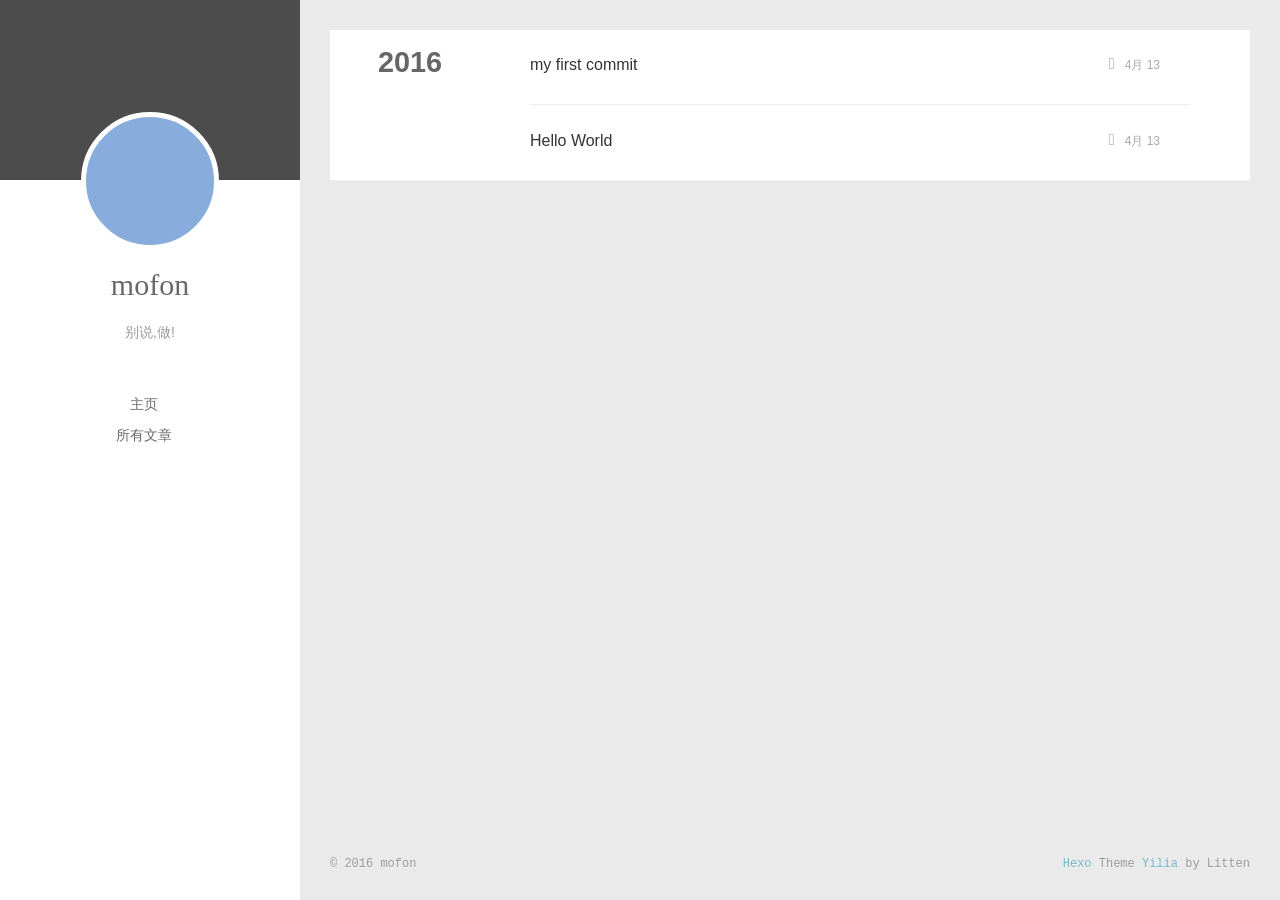
==== commit 156b2c21: "Site updated: 2016-04-13 17:55:00" ====
--- a/archives/index.html
+++ b/archives/index.html
@@ -131,6 +131,33 @@
   <div class="archive-article-inner">
     <header class="archive-article-header">
       	<div class="article-meta">
+	      	<a href="/2016/04/13/my-first-commit/" class="archive-article-date">
+  	<time datetime="2016-04-13T09:52:12.000Z" itemprop="datePublished">4月 13</time>
+</a>
+        </div>
+    	 
+  
+    <h1 itemprop="name">
+      <a class="archive-article-title" href="/2016/04/13/my-first-commit/">my first commit</a>
+    </h1>
+  
+
+        <div class="article-info info-on-right">
+          
+          
+
+        </div>
+        <div class="clearfix"></div>
+    </header>
+  </div>
+</article>
+  
+    
+    
+    <article class="archive-article archive-type-post">
+  <div class="archive-article-inner">
+    <header class="archive-article-header">
+      	<div class="article-meta">
 	      	<a href="/2016/04/13/hello-world/" class="archive-article-date">
   	<time datetime="2016-04-13T06:57:53.648Z" itemprop="datePublished">4月 13</time>
 </a>
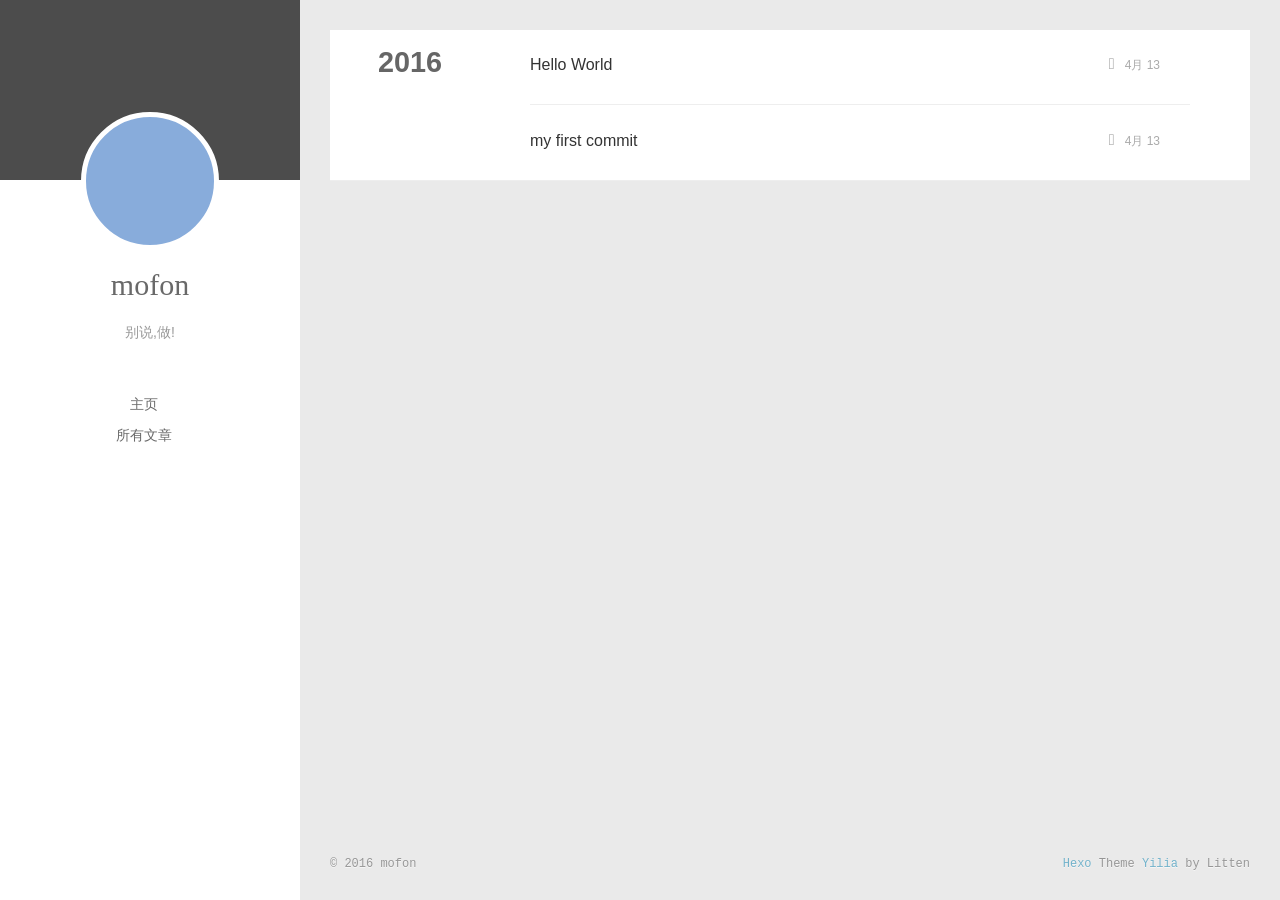
==== commit 332aa4b3: "Site updated: 2016-04-13 17:56:36" ====
--- a/archives/index.html
+++ b/archives/index.html
@@ -131,14 +131,14 @@
   <div class="archive-article-inner">
     <header class="archive-article-header">
       	<div class="article-meta">
-	      	<a href="/2016/04/13/my-first-commit/" class="archive-article-date">
-  	<time datetime="2016-04-13T09:52:12.000Z" itemprop="datePublished">4月 13</time>
+	      	<a href="/2016/04/13/hello-world/" class="archive-article-date">
+  	<time datetime="2016-04-13T09:55:46.459Z" itemprop="datePublished">4月 13</time>
 </a>
         </div>
     	 
   
     <h1 itemprop="name">
-      <a class="archive-article-title" href="/2016/04/13/my-first-commit/">my first commit</a>
+      <a class="archive-article-title" href="/2016/04/13/hello-world/">Hello World</a>
     </h1>
   
 
@@ -158,14 +158,14 @@
   <div class="archive-article-inner">
     <header class="archive-article-header">
       	<div class="article-meta">
-	      	<a href="/2016/04/13/hello-world/" class="archive-article-date">
-  	<time datetime="2016-04-13T06:57:53.648Z" itemprop="datePublished">4月 13</time>
+	      	<a href="/2016/04/13/my-first-commit/" class="archive-article-date">
+  	<time datetime="2016-04-13T09:52:12.000Z" itemprop="datePublished">4月 13</time>
 </a>
         </div>
     	 
   
     <h1 itemprop="name">
-      <a class="archive-article-title" href="/2016/04/13/hello-world/">Hello World</a>
+      <a class="archive-article-title" href="/2016/04/13/my-first-commit/">my first commit</a>
     </h1>
   
 
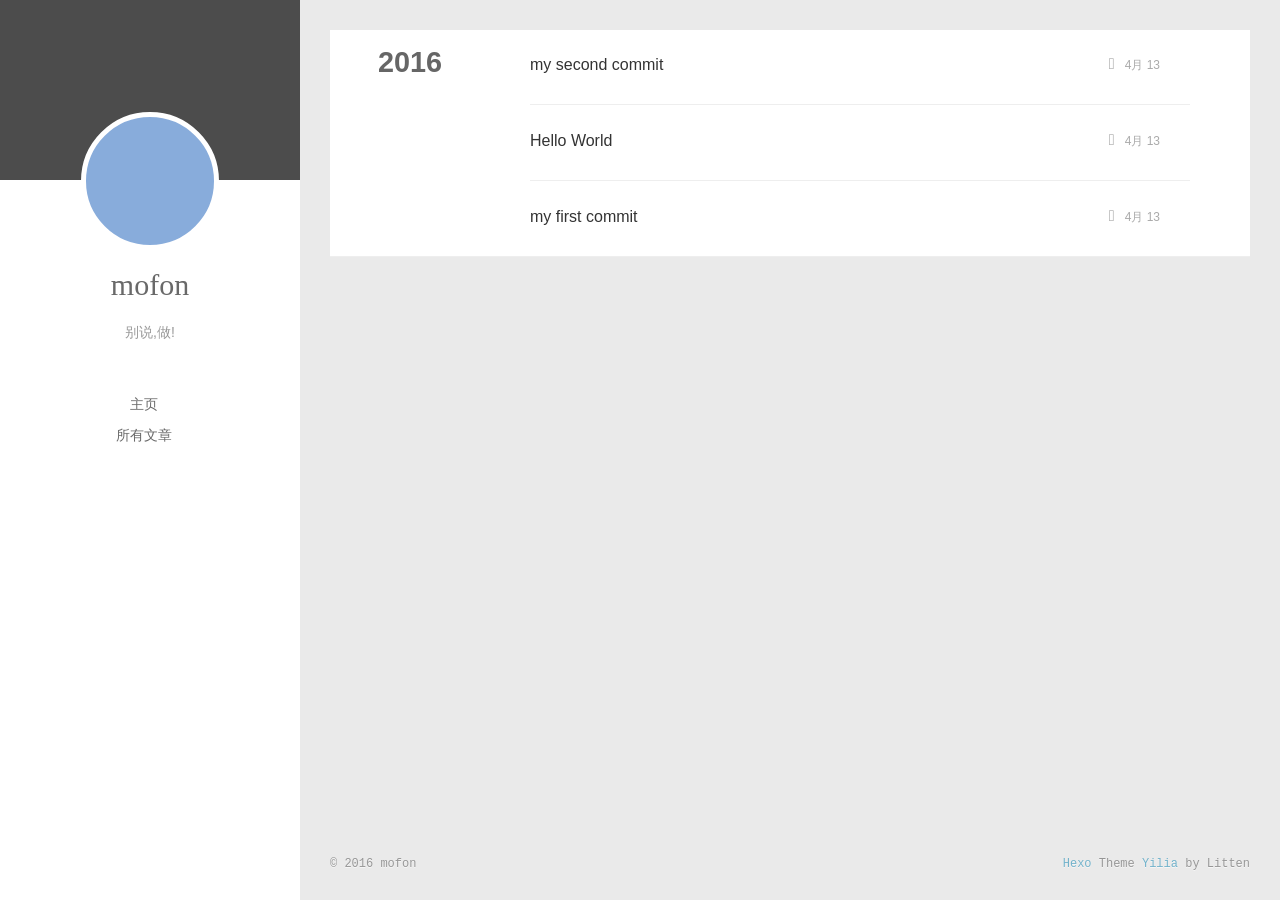
==== commit 05c1e50f: "Site updated: 2016-04-13 18:07:31" ====
--- a/archives/index.html
+++ b/archives/index.html
@@ -131,8 +131,35 @@
   <div class="archive-article-inner">
     <header class="archive-article-header">
       	<div class="article-meta">
+	      	<a href="/2016/04/13/my-second-commit/" class="archive-article-date">
+  	<time datetime="2016-04-13T10:06:41.000Z" itemprop="datePublished">4月 13</time>
+</a>
+        </div>
+    	 
+  
+    <h1 itemprop="name">
+      <a class="archive-article-title" href="/2016/04/13/my-second-commit/">my second commit</a>
+    </h1>
+  
+
+        <div class="article-info info-on-right">
+          
+          
+
+        </div>
+        <div class="clearfix"></div>
+    </header>
+  </div>
+</article>
+  
+    
+    
+    <article class="archive-article archive-type-post">
+  <div class="archive-article-inner">
+    <header class="archive-article-header">
+      	<div class="article-meta">
 	      	<a href="/2016/04/13/hello-world/" class="archive-article-date">
-  	<time datetime="2016-04-13T09:55:46.459Z" itemprop="datePublished">4月 13</time>
+  	<time datetime="2016-04-13T09:59:23.677Z" itemprop="datePublished">4月 13</time>
 </a>
         </div>
     	 
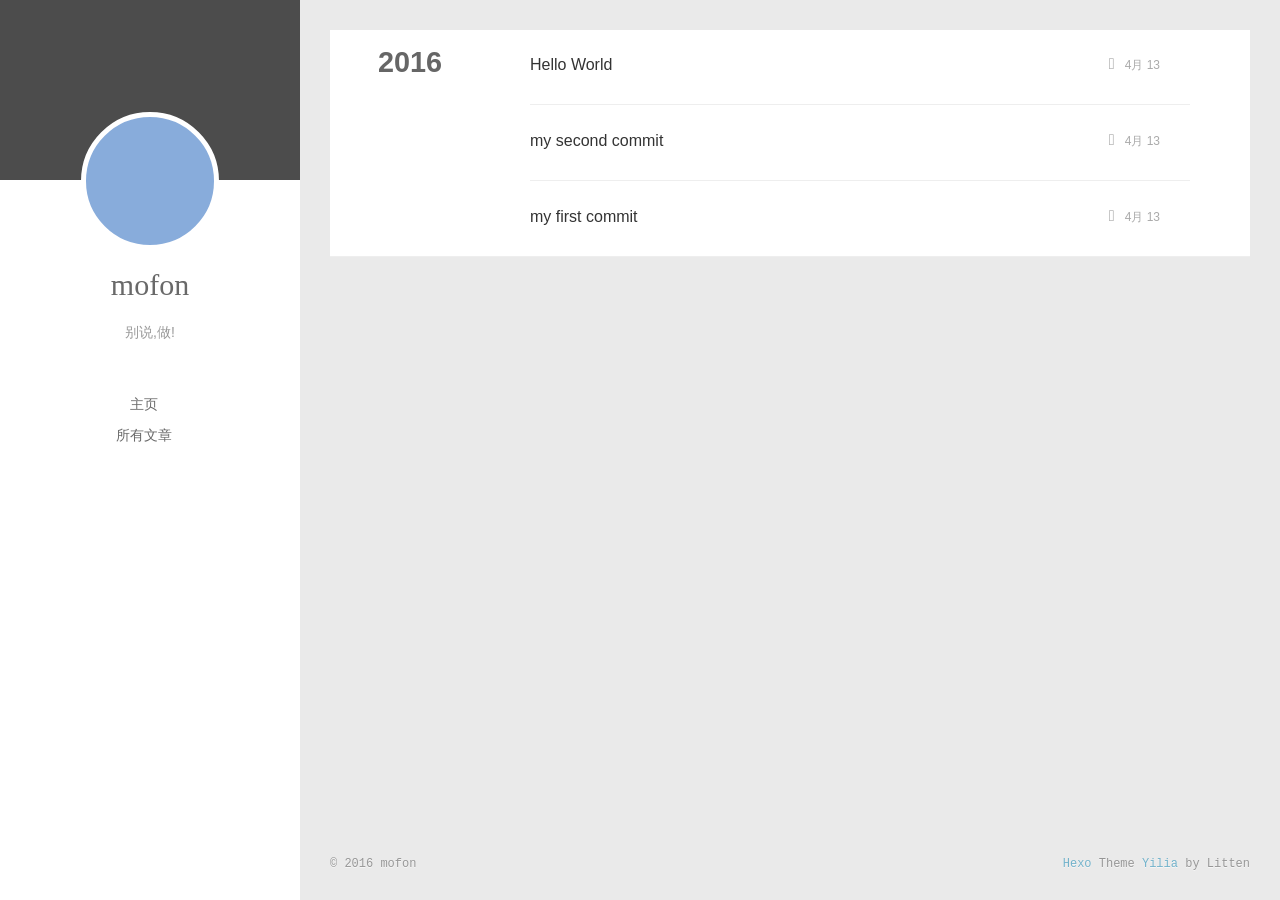
==== commit d31fbf89: "Site updated: 2016-04-13 18:09:32" ====
--- a/archives/index.html
+++ b/archives/index.html
@@ -131,14 +131,14 @@
   <div class="archive-article-inner">
     <header class="archive-article-header">
       	<div class="article-meta">
-	      	<a href="/2016/04/13/my-second-commit/" class="archive-article-date">
-  	<time datetime="2016-04-13T10:06:41.000Z" itemprop="datePublished">4月 13</time>
+	      	<a href="/2016/04/13/hello-world/" class="archive-article-date">
+  	<time datetime="2016-04-13T10:09:22.937Z" itemprop="datePublished">4月 13</time>
 </a>
         </div>
     	 
   
     <h1 itemprop="name">
-      <a class="archive-article-title" href="/2016/04/13/my-second-commit/">my second commit</a>
+      <a class="archive-article-title" href="/2016/04/13/hello-world/">Hello World</a>
     </h1>
   
 
@@ -158,14 +158,14 @@
   <div class="archive-article-inner">
     <header class="archive-article-header">
       	<div class="article-meta">
-	      	<a href="/2016/04/13/hello-world/" class="archive-article-date">
-  	<time datetime="2016-04-13T09:59:23.677Z" itemprop="datePublished">4月 13</time>
+	      	<a href="/2016/04/13/my-second-commit/" class="archive-article-date">
+  	<time datetime="2016-04-13T10:06:41.000Z" itemprop="datePublished">4月 13</time>
 </a>
         </div>
     	 
   
     <h1 itemprop="name">
-      <a class="archive-article-title" href="/2016/04/13/hello-world/">Hello World</a>
+      <a class="archive-article-title" href="/2016/04/13/my-second-commit/">my second commit</a>
     </h1>
   
 
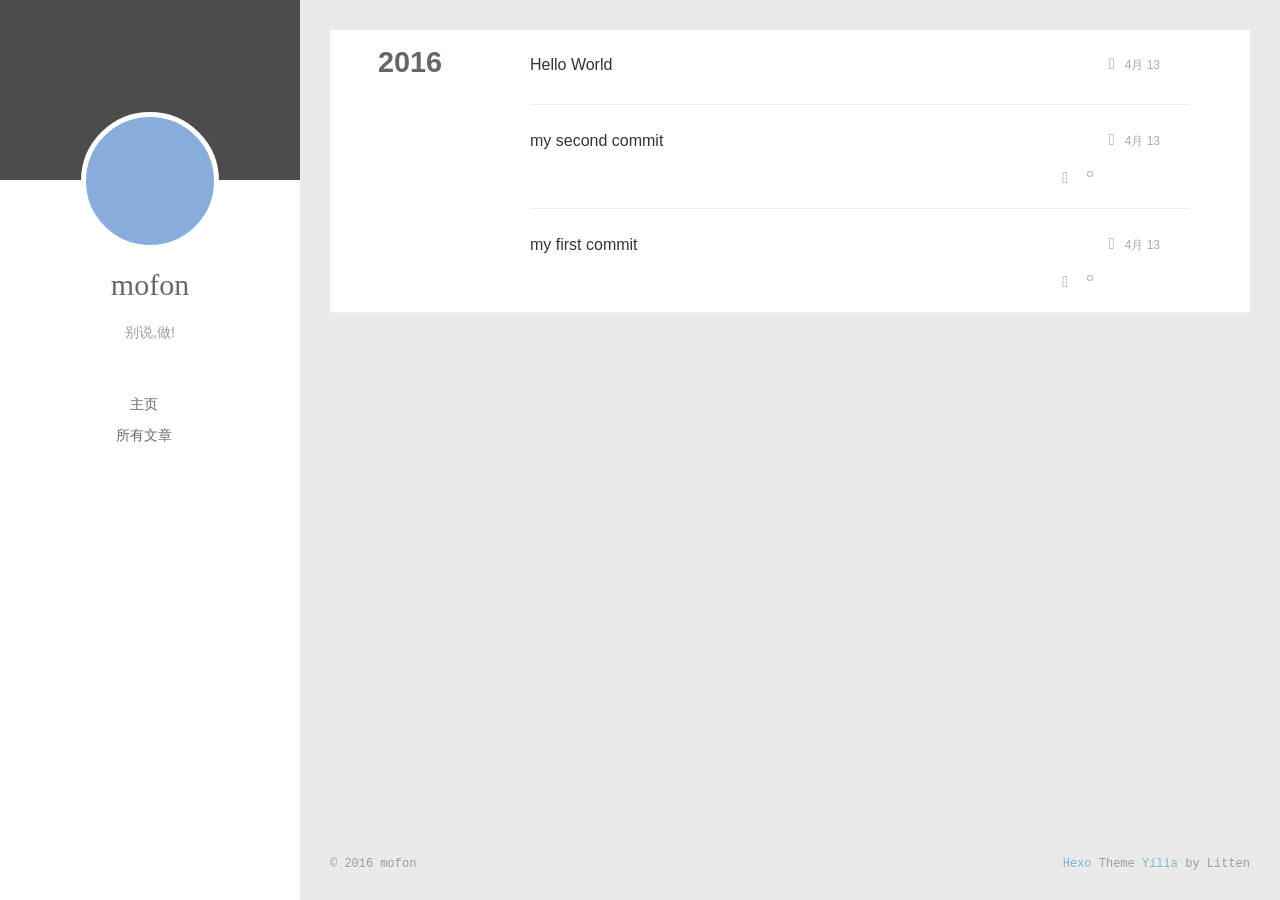
==== commit d7cc230b: "Site updated: 2016-04-13 19:07:57" ====
--- a/archives/index.html
+++ b/archives/index.html
@@ -171,6 +171,10 @@
 
         <div class="article-info info-on-right">
           
+	<div class="article-tag tagcloud">
+		<ul class="article-tag-list"><li class="article-tag-list-item"><a class="article-tag-list-link" href="/tags/first-test/">first test</a></li></ul>
+	</div>
+
           
 
         </div>
@@ -198,6 +202,10 @@
 
         <div class="article-info info-on-right">
           
+	<div class="article-tag tagcloud">
+		<ul class="article-tag-list"><li class="article-tag-list-item"><a class="article-tag-list-link" href="/tags/first-test/">first test</a></li></ul>
+	</div>
+
           
 
         </div>
